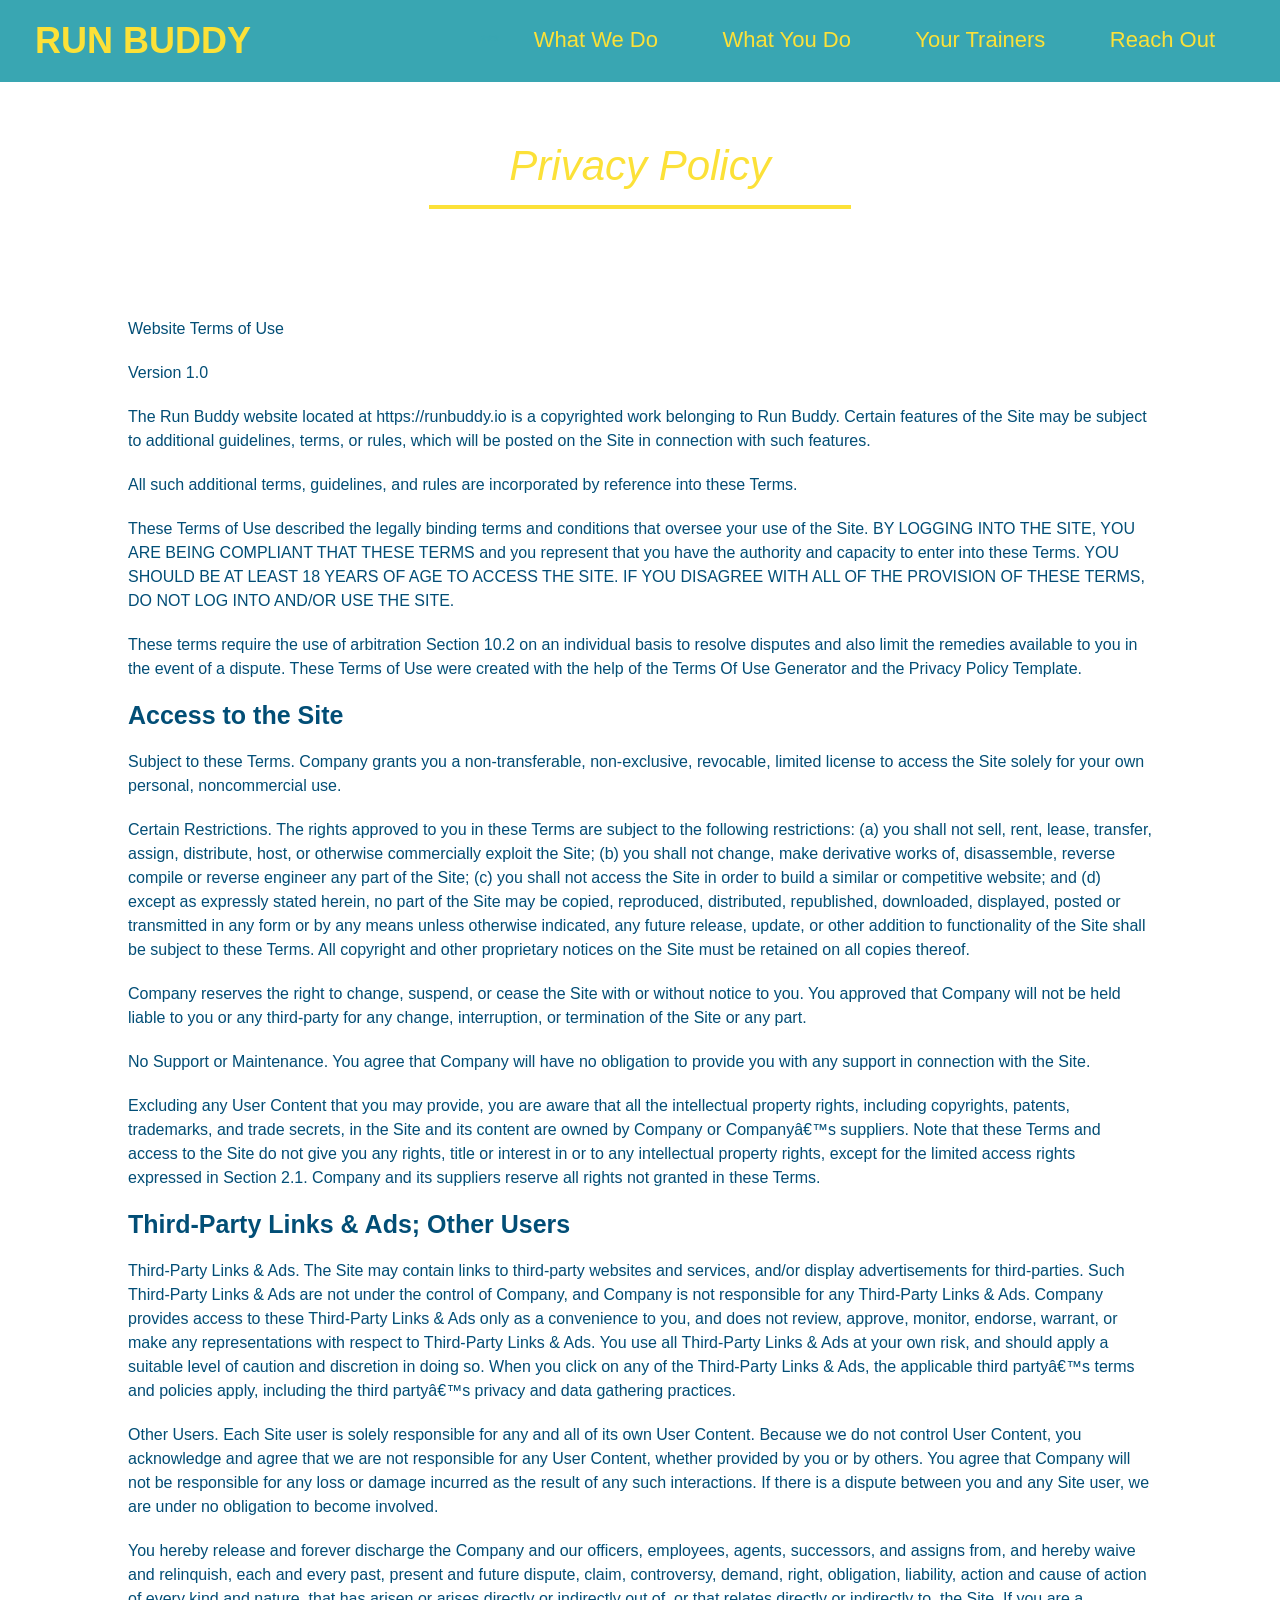
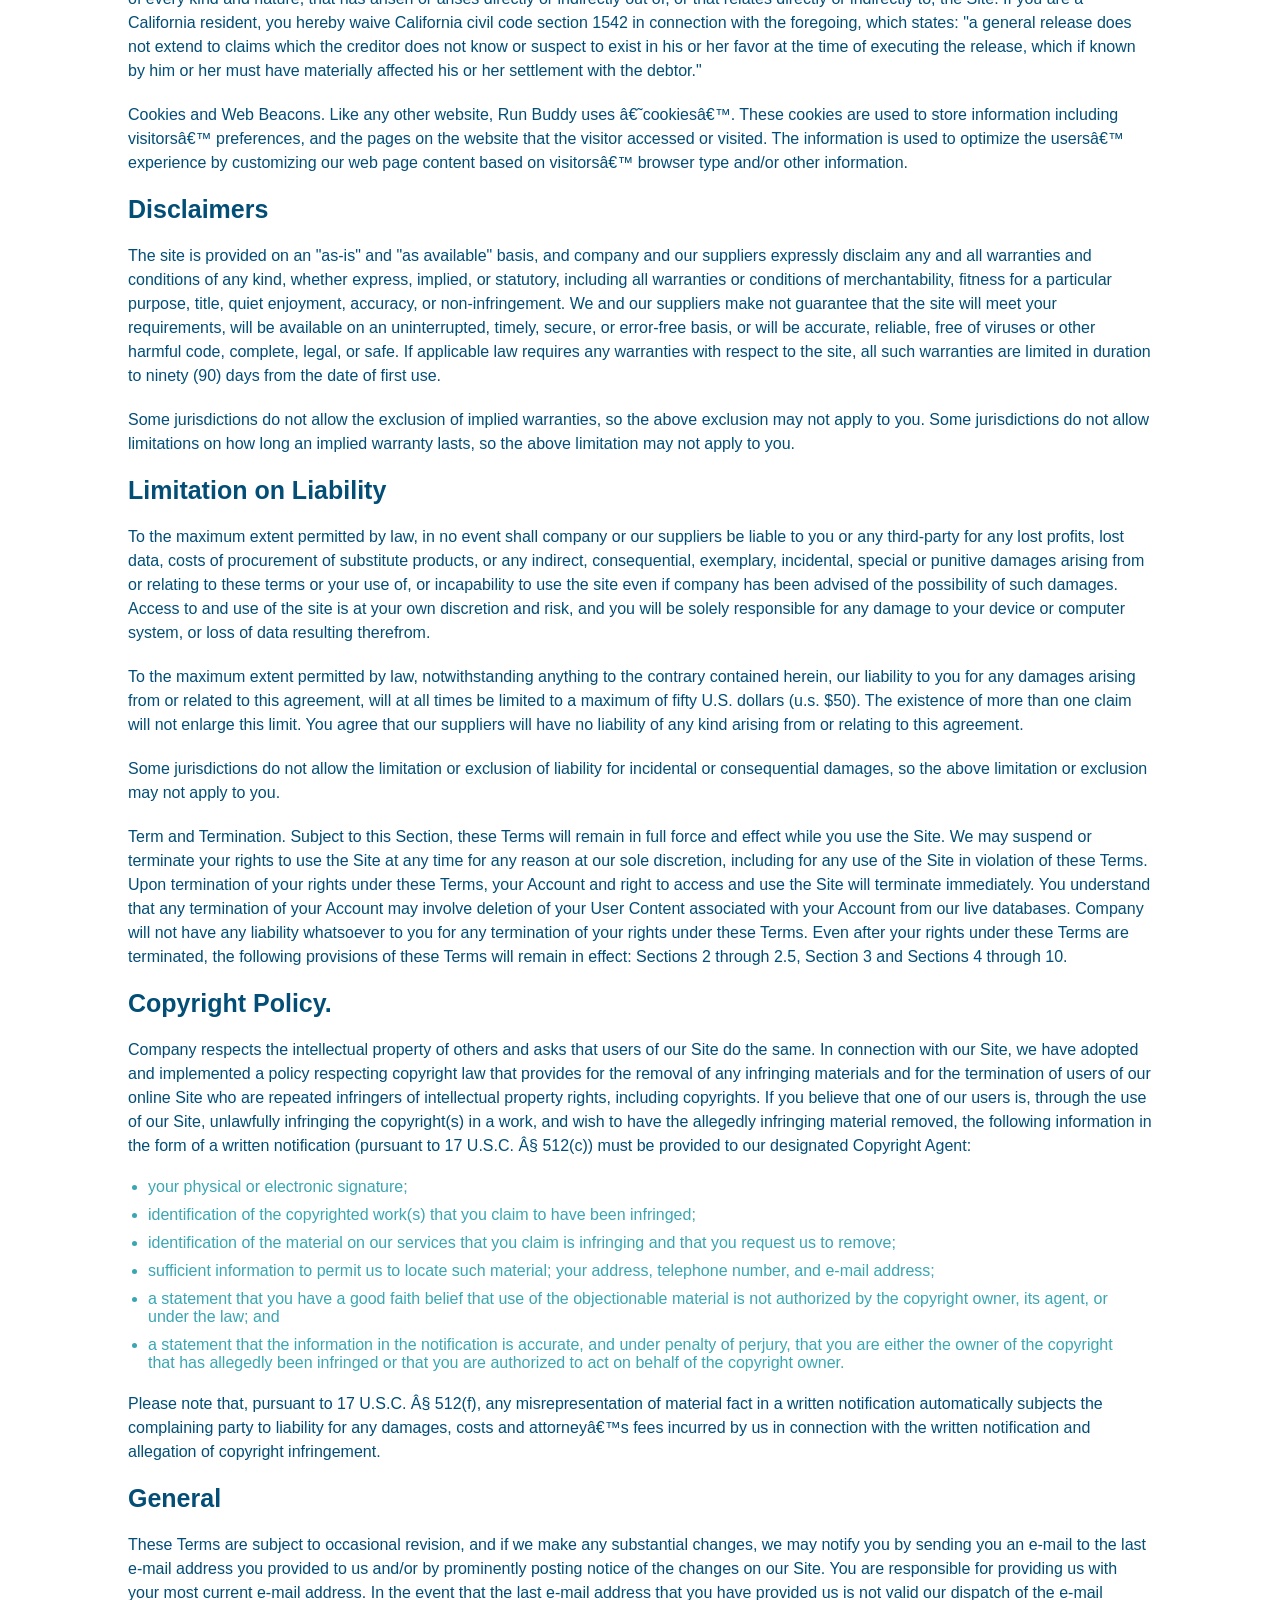
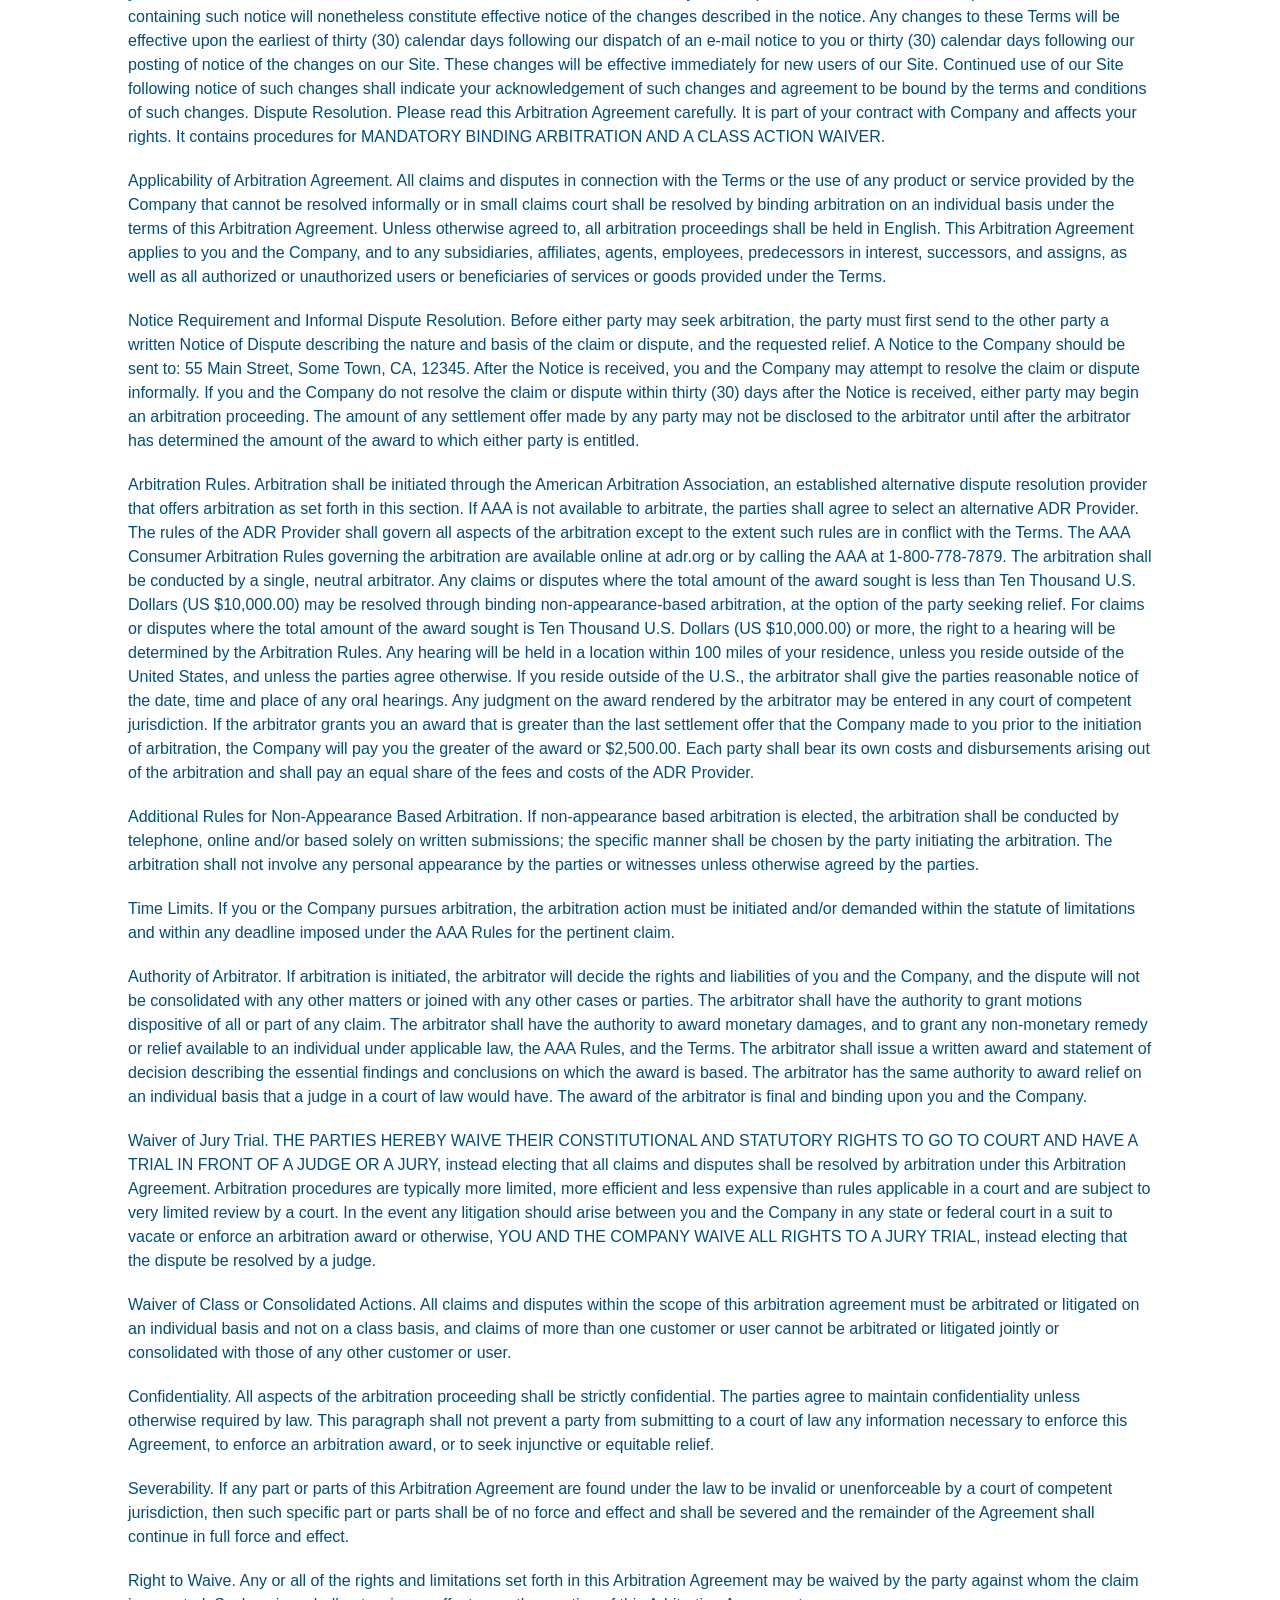
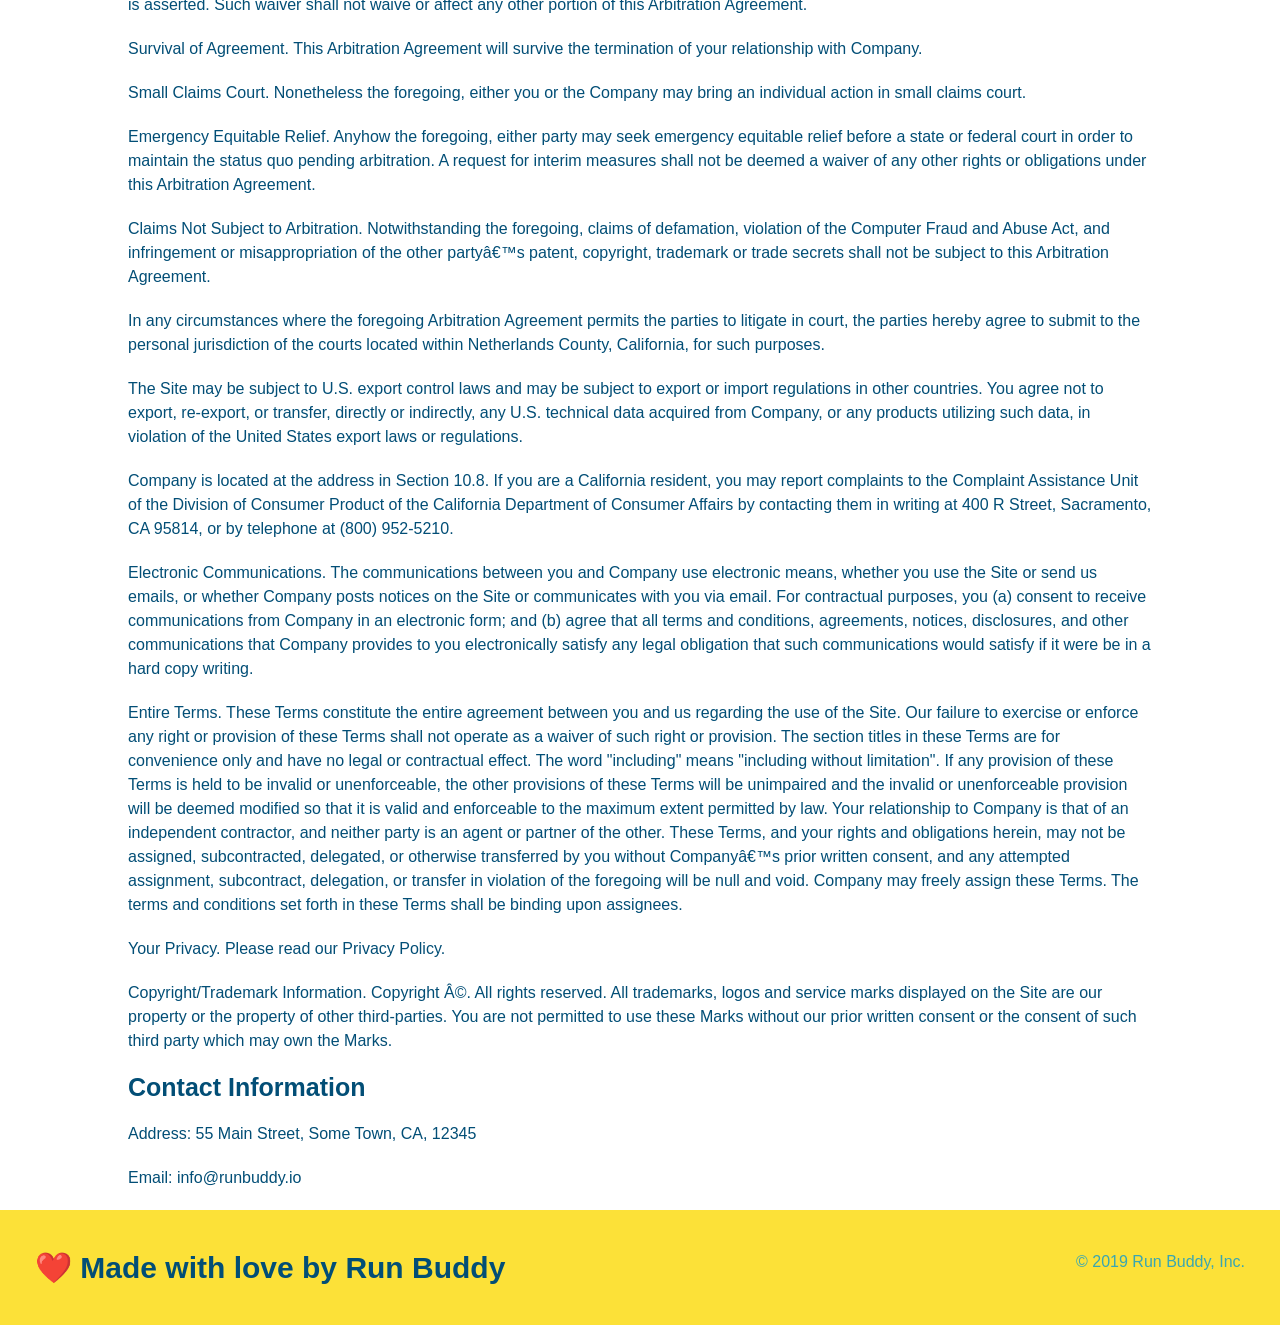
==== privacy-policy.html @ f4cbefba "created privacy policy page" ====
<!DOCTYPE html>
<html lang="eng">
    <head>
        <meta charset="UTF8" />
        <title>Privacy Policy - Run Buddy</title>
        <link rel="stylesheet" href="./assets/css/style.css" />
        <link rel="stylesheet" href="./assets/css/secondary-styles.css" />
    </head>

<header>
    <h1>
        <a href="./index.html">RUN BUDDY</a>
    </h1>
<nav>
<!--unordered list element-->
<ul>
    <!--list item element-->***
    <li>    
        <!--anchor element-->
        <a href="./index.html#what-we-do">What We Do</a>
    </li>
    <li>
        <a href="./index.html#what-you-do">What You Do</a>
    </li>
    <li>
        <a href="./index.html#your-trainers">Your Trainers</a>
    </li>
    <li>
        <a href="./index.html#reach-out">Reach Out</a>
    </li>
</ul>
</nav>
</header>  
<!--hero section start-->
<section class="hero hero-secondary">
    <h2 class="page-title">Privacy Policy</h2>
</section>
<!--Privacy Policy info article-->
<article class="secondary-content">
    
    <p>
        Website Terms of Use
      </p>

      <p>
        Version 1.0
      </p>

      <p>
        The Run Buddy website located at https://runbuddy.io is a copyrighted work belonging to Run Buddy. Certain
        features of the Site may be subject to additional guidelines, terms, or rules, which will be posted on the Site
        in connection with such features.
      </p>

      <p>
        All such additional terms, guidelines, and rules are incorporated by reference into these Terms.
      </p>

      <p>
        These Terms of Use described the legally binding terms and conditions that oversee your use of the Site. BY
        LOGGING INTO THE SITE, YOU ARE BEING COMPLIANT THAT THESE TERMS and you represent that you have the authority
        and capacity to enter into these Terms. YOU SHOULD BE AT LEAST 18 YEARS OF AGE TO ACCESS THE SITE. IF YOU
        DISAGREE WITH ALL OF THE PROVISION OF THESE TERMS, DO NOT LOG INTO AND/OR USE THE SITE.
      </p>

      <p>
        These terms require the use of arbitration Section 10.2 on an individual basis to resolve disputes and also
        limit the remedies available to you in the event of a dispute. These Terms of Use were created with the help of
        the Terms Of Use Generator and the Privacy Policy Template.
      </p>

      <h3>
        Access to the Site
      </h3>

      <p>
        Subject to these Terms. Company grants you a non-transferable, non-exclusive, revocable, limited license to
        access the Site solely for your own personal, noncommercial use.
      </p>

      <p>
        Certain Restrictions. The rights approved to you in these Terms are subject to the following restrictions: (a)
        you shall not sell, rent, lease, transfer, assign, distribute, host, or otherwise commercially exploit the Site;
        (b) you shall not change, make derivative works of, disassemble, reverse compile or reverse engineer any part of
        the Site; (c) you shall not access the Site in order to build a similar or competitive website; and (d) except
        as expressly stated herein, no part of the Site may be copied, reproduced, distributed, republished, downloaded,
        displayed, posted or transmitted in any form or by any means unless otherwise indicated, any future release,
        update, or other addition to functionality of the Site shall be subject to these Terms. All copyright and other
        proprietary notices on the Site must be retained on all copies thereof.
      </p>

      <p>
        Company reserves the right to change, suspend, or cease the Site with or without notice to you. You approved
        that Company will not be held liable to you or any third-party for any change, interruption, or termination of
        the Site or any part.
      </p>

      <p>
        No Support or Maintenance. You agree that Company will have no obligation to provide you with any support in
        connection with the Site.
      </p>

      <p>
        Excluding any User Content that you may provide, you are aware that all the intellectual property rights,
        including copyrights, patents, trademarks, and trade secrets, in the Site and its content are owned by Company
        or Companyâ€™s suppliers. Note that these Terms and access to the Site do not give you any rights, title or
        interest in or to any intellectual property rights, except for the limited access rights expressed in Section
        2.1. Company and its suppliers reserve all rights not granted in these Terms.
      </p>

      <h3>
        Third-Party Links & Ads; Other Users
      </h3>

      <p>
        Third-Party Links & Ads. The Site may contain links to third-party websites and services, and/or display
        advertisements for third-parties. Such Third-Party Links & Ads are not under the control of Company, and Company
        is not responsible for any Third-Party Links & Ads. Company provides access to these Third-Party Links & Ads
        only as a convenience to you, and does not review, approve, monitor, endorse, warrant, or make any
        representations with respect to Third-Party Links & Ads. You use all Third-Party Links & Ads at your own risk,
        and should apply a suitable level of caution and discretion in doing so. When you click on any of the
        Third-Party Links & Ads, the applicable third partyâ€™s terms and policies apply, including the third partyâ€™s
        privacy and data gathering practices.
      </p>

      <p>
        Other Users. Each Site user is solely responsible for any and all of its own User Content. Because we do not
        control User Content, you acknowledge and agree that we are not responsible for any User Content, whether
        provided by you or by others. You agree that Company will not be responsible for any loss or damage incurred as
        the result of any such interactions. If there is a dispute between you and any Site user, we are under no
        obligation to become involved.
      </p>

      <p>
        You hereby release and forever discharge the Company and our officers, employees, agents, successors, and
        assigns from, and hereby waive and relinquish, each and every past, present and future dispute, claim,
        controversy, demand, right, obligation, liability, action and cause of action of every kind and nature, that has
        arisen or arises directly or indirectly out of, or that relates directly or indirectly to, the Site. If you are
        a California resident, you hereby waive California civil code section 1542 in connection with the foregoing,
        which states: "a general release does not extend to claims which the creditor does not know or suspect to exist
        in his or her favor at the time of executing the release, which if known by him or her must have materially
        affected his or her settlement with the debtor."
      </p>

      <p>
        Cookies and Web Beacons. Like any other website, Run Buddy uses â€˜cookiesâ€™. These cookies are used to store
        information including visitorsâ€™ preferences, and the pages on the website that the visitor accessed or visited.
        The information is used to optimize the usersâ€™ experience by customizing our web page content based on visitorsâ€™
        browser type and/or other information.
      </p>

      <h3>
        Disclaimers
      </h3>

      <p>
        The site is provided on an "as-is" and "as available" basis, and company and our suppliers expressly disclaim
        any and all warranties and conditions of any kind, whether express, implied, or statutory, including all
        warranties or conditions of merchantability, fitness for a particular purpose, title, quiet enjoyment, accuracy,
        or non-infringement. We and our suppliers make not guarantee that the site will meet your requirements, will be
        available on an uninterrupted, timely, secure, or error-free basis, or will be accurate, reliable, free of
        viruses or other harmful code, complete, legal, or safe. If applicable law requires any warranties with respect
        to the site, all such warranties are limited in duration to ninety (90) days from the date of first use.
      </p>

      <p>
        Some jurisdictions do not allow the exclusion of implied warranties, so the above exclusion may not apply to
        you. Some jurisdictions do not allow limitations on how long an implied warranty lasts, so the above limitation
        may not apply to you.
      </p>

      <h3>
        Limitation on Liability
      </h3>

      <p>
        To the maximum extent permitted by law, in no event shall company or our suppliers be liable to you or any
        third-party for any lost profits, lost data, costs of procurement of substitute products, or any indirect,
        consequential, exemplary, incidental, special or punitive damages arising from or relating to these terms or
        your use of, or incapability to use the site even if company has been advised of the possibility of such
        damages. Access to and use of the site is at your own discretion and risk, and you will be solely responsible
        for any damage to your device or computer system, or loss of data resulting therefrom.
      </p>

      <p>
        To the maximum extent permitted by law, notwithstanding anything to the contrary contained herein, our liability
        to you for any damages arising from or related to this agreement, will at all times be limited to a maximum of
        fifty U.S. dollars (u.s. $50). The existence of more than one claim will not enlarge this limit. You agree that
        our suppliers will have no liability of any kind arising from or relating to this agreement.
      </p>

      <p>
        Some jurisdictions do not allow the limitation or exclusion of liability for incidental or consequential
        damages, so the above limitation or exclusion may not apply to you.
      </p>

      <p>
        Term and Termination. Subject to this Section, these Terms will remain in full force and effect while you use
        the Site. We may suspend or terminate your rights to use the Site at any time for any reason at our sole
        discretion, including for any use of the Site in violation of these Terms. Upon termination of your rights under
        these Terms, your Account and right to access and use the Site will terminate immediately. You understand that
        any termination of your Account may involve deletion of your User Content associated with your Account from our
        live databases. Company will not have any liability whatsoever to you for any termination of your rights under
        these Terms. Even after your rights under these Terms are terminated, the following provisions of these Terms
        will remain in effect: Sections 2 through 2.5, Section 3 and Sections 4 through 10.
      </p>

      <h3>
        Copyright Policy.
      </h3>

      <p>
        Company respects the intellectual property of others and asks that users of our Site do the same. In connection
        with our Site, we have adopted and implemented a policy respecting copyright law that provides for the removal
        of any infringing materials and for the termination of users of our online Site who are repeated infringers of
        intellectual property rights, including copyrights. If you believe that one of our users is, through the use of
        our Site, unlawfully infringing the copyright(s) in a work, and wish to have the allegedly infringing material
        removed, the following information in the form of a written notification (pursuant to 17 U.S.C. Â§ 512(c)) must
        be provided to our designated Copyright Agent:
      </p>

      <ul>
        <li>
          your physical or electronic signature;
        </li>
        <li>
          identification of the copyrighted work(s) that you claim to have been infringed;
        </li>
        <li>
          identification of the material on our services that you claim is infringing and that you request us to remove;
        </li>
        <li>
          sufficient information to permit us to locate such material; your address, telephone number, and e-mail
          address;
        </li>
        <li>
          a statement that you have a good faith belief that use of the objectionable material is not authorized by the
          copyright owner, its agent, or under the law; and
        </li>
        <li>
          a statement that the information in the notification is accurate, and under penalty of perjury, that you are
          either the owner of the copyright that has allegedly been infringed or that you are authorized to act on
          behalf of the copyright owner.
        </li>
      </ul>

      <p>
        Please note that, pursuant to 17 U.S.C. Â§ 512(f), any misrepresentation of material fact in a written
        notification automatically subjects the complaining party to liability for any damages, costs and attorneyâ€™s
        fees incurred by us in connection with the written notification and allegation of copyright infringement.
      </p>

      <h3>
        General
      </h3>

      <p>
        These Terms are subject to occasional revision, and if we make any substantial changes, we may notify you by
        sending you an e-mail to the last e-mail address you provided to us and/or by prominently posting notice of the
        changes on our Site. You are responsible for providing us with your most current e-mail address. In the event
        that the last e-mail address that you have provided us is not valid our dispatch of the e-mail containing such
        notice will nonetheless constitute effective notice of the changes described in the notice. Any changes to these
        Terms will be effective upon the earliest of thirty (30) calendar days following our dispatch of an e-mail
        notice to you or thirty (30) calendar days following our posting of notice of the changes on our Site. These
        changes will be effective immediately for new users of our Site. Continued use of our Site following notice of
        such changes shall indicate your acknowledgement of such changes and agreement to be bound by the terms and
        conditions of such changes. Dispute Resolution. Please read this Arbitration Agreement carefully. It is part of
        your contract with Company and affects your rights. It contains procedures for MANDATORY BINDING ARBITRATION AND
        A CLASS ACTION WAIVER.
      </p>

      <p>
        Applicability of Arbitration Agreement. All claims and disputes in connection with the Terms or the use of any
        product or service provided by the Company that cannot be resolved informally or in small claims court shall be
        resolved by binding arbitration on an individual basis under the terms of this Arbitration Agreement. Unless
        otherwise agreed to, all arbitration proceedings shall be held in English. This Arbitration Agreement applies to
        you and the Company, and to any subsidiaries, affiliates, agents, employees, predecessors in interest,
        successors, and assigns, as well as all authorized or unauthorized users or beneficiaries of services or goods
        provided under the Terms.
      </p>

      <p>
        Notice Requirement and Informal Dispute Resolution. Before either party may seek arbitration, the party must
        first send to the other party a written Notice of Dispute describing the nature and basis of the claim or
        dispute, and the requested relief. A Notice to the Company should be sent to: 55 Main Street, Some Town, CA,
        12345. After the Notice is received, you and the Company may attempt to resolve the claim or dispute informally.
        If you and the Company do not resolve the claim or dispute within thirty (30) days after the Notice is received,
        either party may begin an arbitration proceeding. The amount of any settlement offer made by any party may not
        be disclosed to the arbitrator until after the arbitrator has determined the amount of the award to which either
        party is entitled.
      </p>

      <p>
        Arbitration Rules. Arbitration shall be initiated through the American Arbitration Association, an established
        alternative dispute resolution provider that offers arbitration as set forth in this section. If AAA is not
        available to arbitrate, the parties shall agree to select an alternative ADR Provider. The rules of the ADR
        Provider shall govern all aspects of the arbitration except to the extent such rules are in conflict with the
        Terms. The AAA Consumer Arbitration Rules governing the arbitration are available online at adr.org or by
        calling the AAA at 1-800-778-7879. The arbitration shall be conducted by a single, neutral arbitrator. Any
        claims or disputes where the total amount of the award sought is less than Ten Thousand U.S. Dollars (US
        $10,000.00) may be resolved through binding non-appearance-based arbitration, at the option of the party seeking
        relief. For claims or disputes where the total amount of the award sought is Ten Thousand U.S. Dollars (US
        $10,000.00) or more, the right to a hearing will be determined by the Arbitration Rules. Any hearing will be
        held in a location within 100 miles of your residence, unless you reside outside of the United States, and
        unless the parties agree otherwise. If you reside outside of the U.S., the arbitrator shall give the parties
        reasonable notice of the date, time and place of any oral hearings. Any judgment on the award rendered by the
        arbitrator may be entered in any court of competent jurisdiction. If the arbitrator grants you an award that is
        greater than the last settlement offer that the Company made to you prior to the initiation of arbitration, the
        Company will pay you the greater of the award or $2,500.00. Each party shall bear its own costs and
        disbursements arising out of the arbitration and shall pay an equal share of the fees and costs of the ADR
        Provider.
      </p>

      <p>
        Additional Rules for Non-Appearance Based Arbitration. If non-appearance based arbitration is elected, the
        arbitration shall be conducted by telephone, online and/or based solely on written submissions; the specific
        manner shall be chosen by the party initiating the arbitration. The arbitration shall not involve any personal
        appearance by the parties or witnesses unless otherwise agreed by the parties.
      </p>

      <p>
        Time Limits. If you or the Company pursues arbitration, the arbitration action must be initiated and/or demanded
        within the statute of limitations and within any deadline imposed under the AAA Rules for the pertinent claim.
      </p>

      <p>
        Authority of Arbitrator. If arbitration is initiated, the arbitrator will decide the rights and liabilities of
        you and the Company, and the dispute will not be consolidated with any other matters or joined with any other
        cases or parties. The arbitrator shall have the authority to grant motions dispositive of all or part of any
        claim. The arbitrator shall have the authority to award monetary damages, and to grant any non-monetary remedy
        or relief available to an individual under applicable law, the AAA Rules, and the Terms. The arbitrator shall
        issue a written award and statement of decision describing the essential findings and conclusions on which the
        award is based. The arbitrator has the same authority to award relief on an individual basis that a judge in a
        court of law would have. The award of the arbitrator is final and binding upon you and the Company.
      </p>

      <p>
        Waiver of Jury Trial. THE PARTIES HEREBY WAIVE THEIR CONSTITUTIONAL AND STATUTORY RIGHTS TO GO TO COURT AND HAVE
        A TRIAL IN FRONT OF A JUDGE OR A JURY, instead electing that all claims and disputes shall be resolved by
        arbitration under this Arbitration Agreement. Arbitration procedures are typically more limited, more efficient
        and less expensive than rules applicable in a court and are subject to very limited review by a court. In the
        event any litigation should arise between you and the Company in any state or federal court in a suit to vacate
        or enforce an arbitration award or otherwise, YOU AND THE COMPANY WAIVE ALL RIGHTS TO A JURY TRIAL, instead
        electing that the dispute be resolved by a judge.
      </p>

      <p>
        Waiver of Class or Consolidated Actions. All claims and disputes within the scope of this arbitration agreement
        must be arbitrated or litigated on an individual basis and not on a class basis, and claims of more than one
        customer or user cannot be arbitrated or litigated jointly or consolidated with those of any other customer or
        user.
      </p>

      <p>
        Confidentiality. All aspects of the arbitration proceeding shall be strictly confidential. The parties agree to
        maintain confidentiality unless otherwise required by law. This paragraph shall not prevent a party from
        submitting to a court of law any information necessary to enforce this Agreement, to enforce an arbitration
        award, or to seek injunctive or equitable relief.
      </p>

      <p>
        Severability. If any part or parts of this Arbitration Agreement are found under the law to be invalid or
        unenforceable by a court of competent jurisdiction, then such specific part or parts shall be of no force and
        effect and shall be severed and the remainder of the Agreement shall continue in full force and effect.
      </p>

      <p>
        Right to Waive. Any or all of the rights and limitations set forth in this Arbitration Agreement may be waived
        by the party against whom the claim is asserted. Such waiver shall not waive or affect any other portion of this
        Arbitration Agreement.
      </p>

      <p>
        Survival of Agreement. This Arbitration Agreement will survive the termination of your relationship with
        Company.
      </p>

      <p>
        Small Claims Court. Nonetheless the foregoing, either you or the Company may bring an individual action in small
        claims court.
      </p>

      <p>
        Emergency Equitable Relief. Anyhow the foregoing, either party may seek emergency equitable relief before a
        state or federal court in order to maintain the status quo pending arbitration. A request for interim measures
        shall not be deemed a waiver of any other rights or obligations under this Arbitration Agreement.
      </p>

      <p>
        Claims Not Subject to Arbitration. Notwithstanding the foregoing, claims of defamation, violation of the
        Computer Fraud and Abuse Act, and infringement or misappropriation of the other partyâ€™s patent, copyright,
        trademark or trade secrets shall not be subject to this Arbitration Agreement.
      </p>

      <p>
        In any circumstances where the foregoing Arbitration Agreement permits the parties to litigate in court, the
        parties hereby agree to submit to the personal jurisdiction of the courts located within Netherlands County,
        California, for such purposes.
      </p>

      <p>
        The Site may be subject to U.S. export control laws and may be subject to export or import regulations in other
        countries. You agree not to export, re-export, or transfer, directly or indirectly, any U.S. technical data
        acquired from Company, or any products utilizing such data, in violation of the United States export laws or
        regulations.
      </p>

      <p>
        Company is located at the address in Section 10.8. If you are a California resident, you may report complaints
        to the Complaint Assistance Unit of the Division of Consumer Product of the California Department of Consumer
        Affairs by contacting them in writing at 400 R Street, Sacramento, CA 95814, or by telephone at (800) 952-5210.
      </p>

      <p>
        Electronic Communications. The communications between you and Company use electronic means, whether you use the
        Site or send us emails, or whether Company posts notices on the Site or communicates with you via email. For
        contractual purposes, you (a) consent to receive communications from Company in an electronic form; and (b)
        agree that all terms and conditions, agreements, notices, disclosures, and other communications that Company
        provides to you electronically satisfy any legal obligation that such communications would satisfy if it were be
        in a hard copy writing.
      </p>

      <p>
        Entire Terms. These Terms constitute the entire agreement between you and us regarding the use of the Site. Our
        failure to exercise or enforce any right or provision of these Terms shall not operate as a waiver of such right
        or provision. The section titles in these Terms are for convenience only and have no legal or contractual
        effect. The word "including" means "including without limitation". If any provision of these Terms is held to be
        invalid or unenforceable, the other provisions of these Terms will be unimpaired and the invalid or
        unenforceable provision will be deemed modified so that it is valid and enforceable to the maximum extent
        permitted by law. Your relationship to Company is that of an independent contractor, and neither party is an
        agent or partner of the other. These Terms, and your rights and obligations herein, may not be assigned,
        subcontracted, delegated, or otherwise transferred by you without Companyâ€™s prior written consent, and any
        attempted assignment, subcontract, delegation, or transfer in violation of the foregoing will be null and void.
        Company may freely assign these Terms. The terms and conditions set forth in these Terms shall be binding upon
        assignees.
      </p>

      <p>
        Your Privacy. Please read our Privacy Policy.
      </p>

      <p>
        Copyright/Trademark Information. Copyright Â©. All rights reserved. All trademarks, logos and service marks
        displayed on the Site are our property or the property of other third-parties. You are not permitted to use
        these Marks without our prior written consent or the consent of such third party which may own the Marks.
      </p>

      <h3>
        Contact Information
      </h3>

      <p>
        Address: 55 Main Street, Some Town, CA, 12345
      </p>

      <p>
        Email: info@runbuddy.io
      </p>
</article>




<!--footer-->
<footer>
    <h2>❤️ Made with love by Run Buddy</h2>
        <div>
                &copy; 2019 Run Buddy, Inc.
        </div>
</footer>
</body>
</html>
---- assets/css/style.css ----
*
    {
        margin: 0;
        padding: 0;
        box-sizing: border-box;
    }

body
    {
        color: #39a6b2;
        font-family: Helvetica, Arial, sans-serif;
    }
/* apply styles to <header>*/
header
    {
        padding: 20px 35px;
        background-color: #39a6b2;
    }

header h1
    {
        font-weight: bold;
        font-size: 36px;
        color: #fce138;
        margin:0;
        display: inline;
    }

header a
    {
        text-decoration: none;
        color: #fce138;
    }

header nav
    {
        float: right;
        margin: 7px 0;
    }

header nav ul li 
    {
        display: inline;
    }
    
header nav ul li a
    {
        margin: 0 30px;
        font-weight: lighter;
        font-size: 22px;
    }

/* apply styles to the footer*/
footer  
    {
        background: #fce138;
        width: 100%;
        padding: 40px 35px;
    }

footer h2 
    {
        display: inline;
        color: #024e76;
        font-size: 30px;
        margin: 0;
    }

footer div 
    {
        float: right;
        line-height: 1.5;
        text-align: right;
    }

footer a
    {
        color: #024e76;
    }

section 
    {
        padding: 60px;
    }

/* hero style start*/
.hero 
    {
        background-image: url("../images/hero-bg.jpg");
        height:600px;
        background-size: cover;
        background-position: center;
        position: relative;
    }

    .hero-form
    {
        background-color: #fce138;
        padding: 20px;
        width: 500px;
        color: #024e76;
        border: solid 3px #024e76;
        position: absolute;
        bottom: 120px;
        right: 140px;
    }

.hero-form p
    {
        margin: 5px 0 15px 0;
    }

.hero-form h3 
    {
        font-size: xx-large;
        margin: 0;
    }

.form-input
    {
        border: 1px solid #024e76;
        display: block;
        padding: 7px 15px;
        font-size: 16px;
        color: #024e76;
        width: 100%;
        margin-bottom: 15px;
    }

.hero-form label 
    {
        margin: 0 5px;
    }

.hero-form button
    {
        background-color: navy;
        color: #fce138;
        border:none;
        padding: 10px 20px;
        font-size: 16px;
    }
/*hero style ends*/

/*start style info section*/

.section-title
    {
        font-size: 55px;
        color: #024e76;
        margin-bottom: 35px;
        padding: 0 100px 20px 100px;
        border-bottom: 3px solid; 
        display: inline-block;
    }

.primary-border
    {
        border-color: #fce138;
    }

.secondary-border
    {
        border-color: #39a6b2;
    }

.intro 
    {
        text-align: center;
    }

.intro h2
    {
        font-size: 55px;
        color: #024e76;
        margin-bottom: 35px;
        padding: 0 100px 20px 100px;
        border-bottom: 3px solid;
        border-color: #fce138; 
        display: inline-block;
    }

.intro p
    {
        line-height: 1.7;
        color: #39a6b2;
        width: 80%;
        font-size: 20px;
        margin: 0 auto 0 auto;
    }

.steps  
    {
        text-align: center;
        background-color: #fce138;
        
    }

.steps div
{
    margin-bottom: 80px;
    text-align: center;
}

.steps img
    {
        width: 15%;
        margin: 10px 0;
    }

.steps h3
    {
        color: #024e76;
        font-size: 46px;
        margin-top: 10px;
    }

.steps p
    {
        color: #39a6b2;
        font-size: 23px;
    }

.steps span
    {
        font-size: 38px;
    }

/* start styling trainer info*/

.trainers 
    {
        text-align: center;
    }

.trainer
    {
        width: 900px;
        margin: 0 auto 30px auto;
        background: #024e76;
        color: #fce138;
        overflow: auto;
    }

.trainer img
    {
        width: 35%;
        float: left;
    }

.trainer-bio
    {
        padding: 35px;
        float: left;
        width: 65%;
    }

.trainer-bio h3
    {
        font-size: 32px;
        margin-bottom: 8px;
    }

.trainer-bio h4
    {
        font-weight: lighter;
        font-size: 26px;
        margin-bottom: 25px;
    }

.trainer-bio p
    {
        font-size: 17px;
        line-height: 1.3;
    }

.text-left
    {
        text-align: left;
    }

.text-right
    {
        text-align: right;
    }
/* end styling trainer info*/

/* start styling reach out section*/
.contact
    {
        text-align: center;
        background-color: #024e76;
    }

.contact h2
    {
        color: #fce138;
    }

.contact-info iframe
    {
        width: 350px;
        height: 350px;
    }

.contact-info div
    {
        width: 400px;
        display: inline-block;
        text-align: left;
        vertical-align: top;
        margin: 30px 0 0 60px;
    }

.contact h3 
    {
        color: #fce138;
        font-size: 32px;
    }

.contact-info p, .contact-info address 
    {
        margin: 20px 0;
        line-height: 1.5;
        font-size: 15px;
        font-style: normal;
        color: white;
    }

.contact-info a
    {
        color: #fce138;
    }

/*reach out style end*/
---- assets/css/secondary-styles.css ----
.hero 
    {
        background-position: bottom;
        height: 195px;
        text-align: center;
        margin-bottom: 40px;
    }

.page-title
    {
        color: #fce138;
        display: inline-block;
        border-bottom: 4px solid;
        padding: 0 80px 15px 80px;
        font-weight: normal;
        font-size: 42px;
        font-style: italic;
    }

.secondary-content
    {
        width: 80%;
        margin: 0 auto 0 auto;
        color: #024e76;
    }

.secondary-content h3
    {
        font-size: 25px;
        margin: 20px 0 20px 0;
    }

.secondary-content p
    {
        font-size: 16px;
        line-height: 1.5;
        margin: 20px 0 20px 0;
    }

.secondary-content ul
    {
        margin: 15px 20px 15px 20px;
    }

.secondary-content li
    {
        color: #39a6b2;
        margin: 10px 0 10px 0;
    }
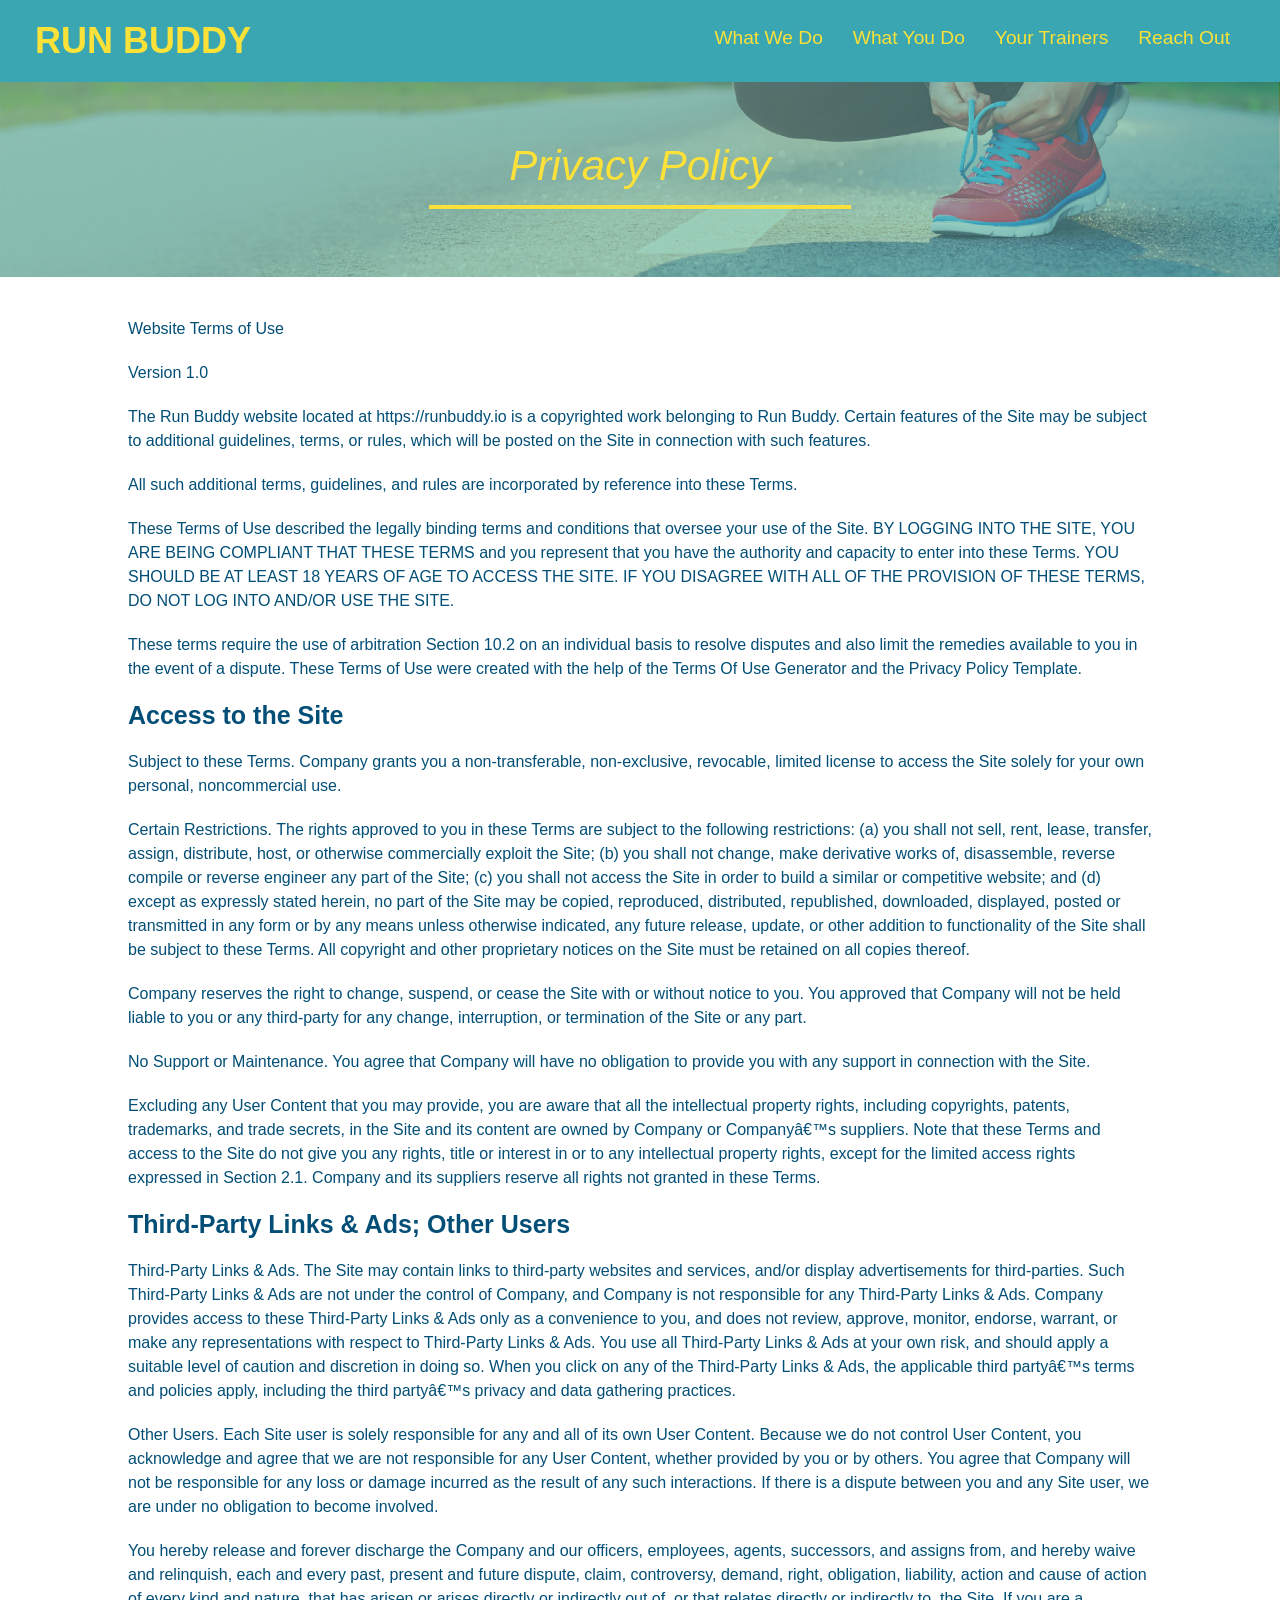
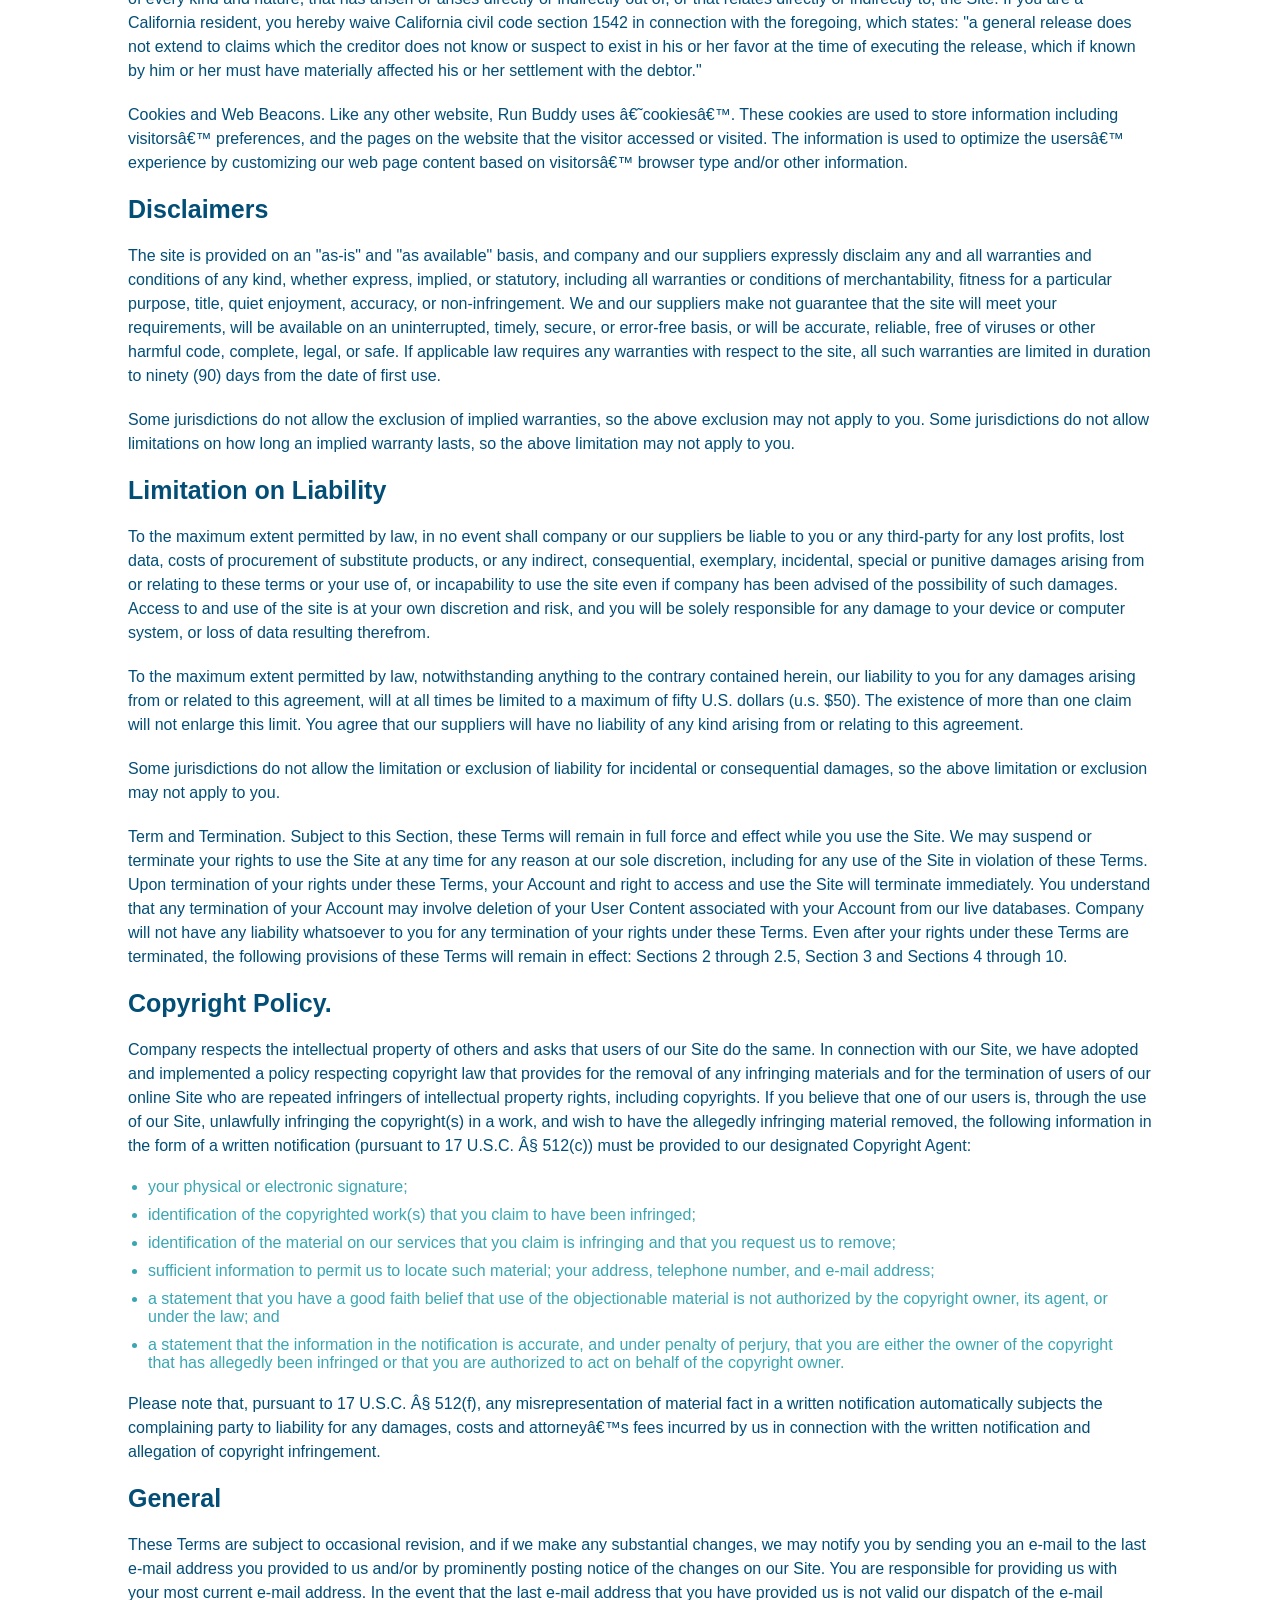
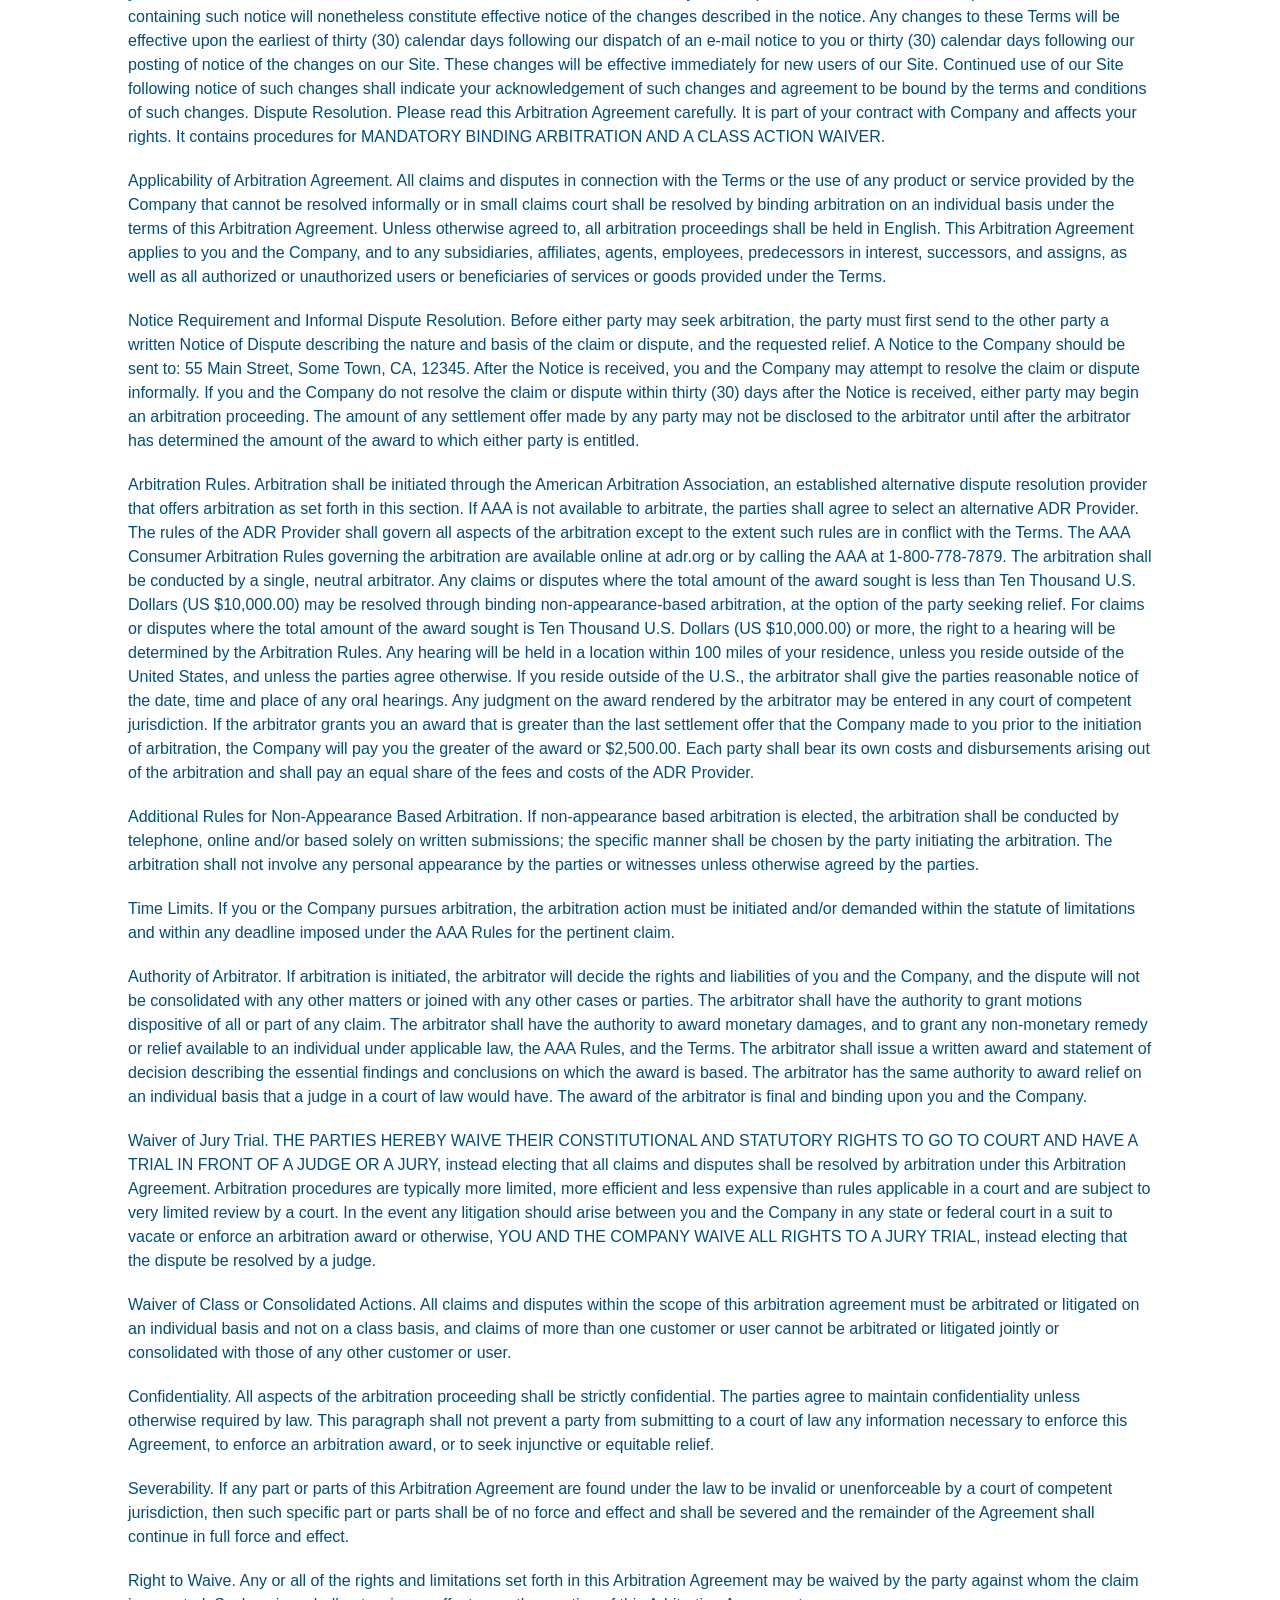
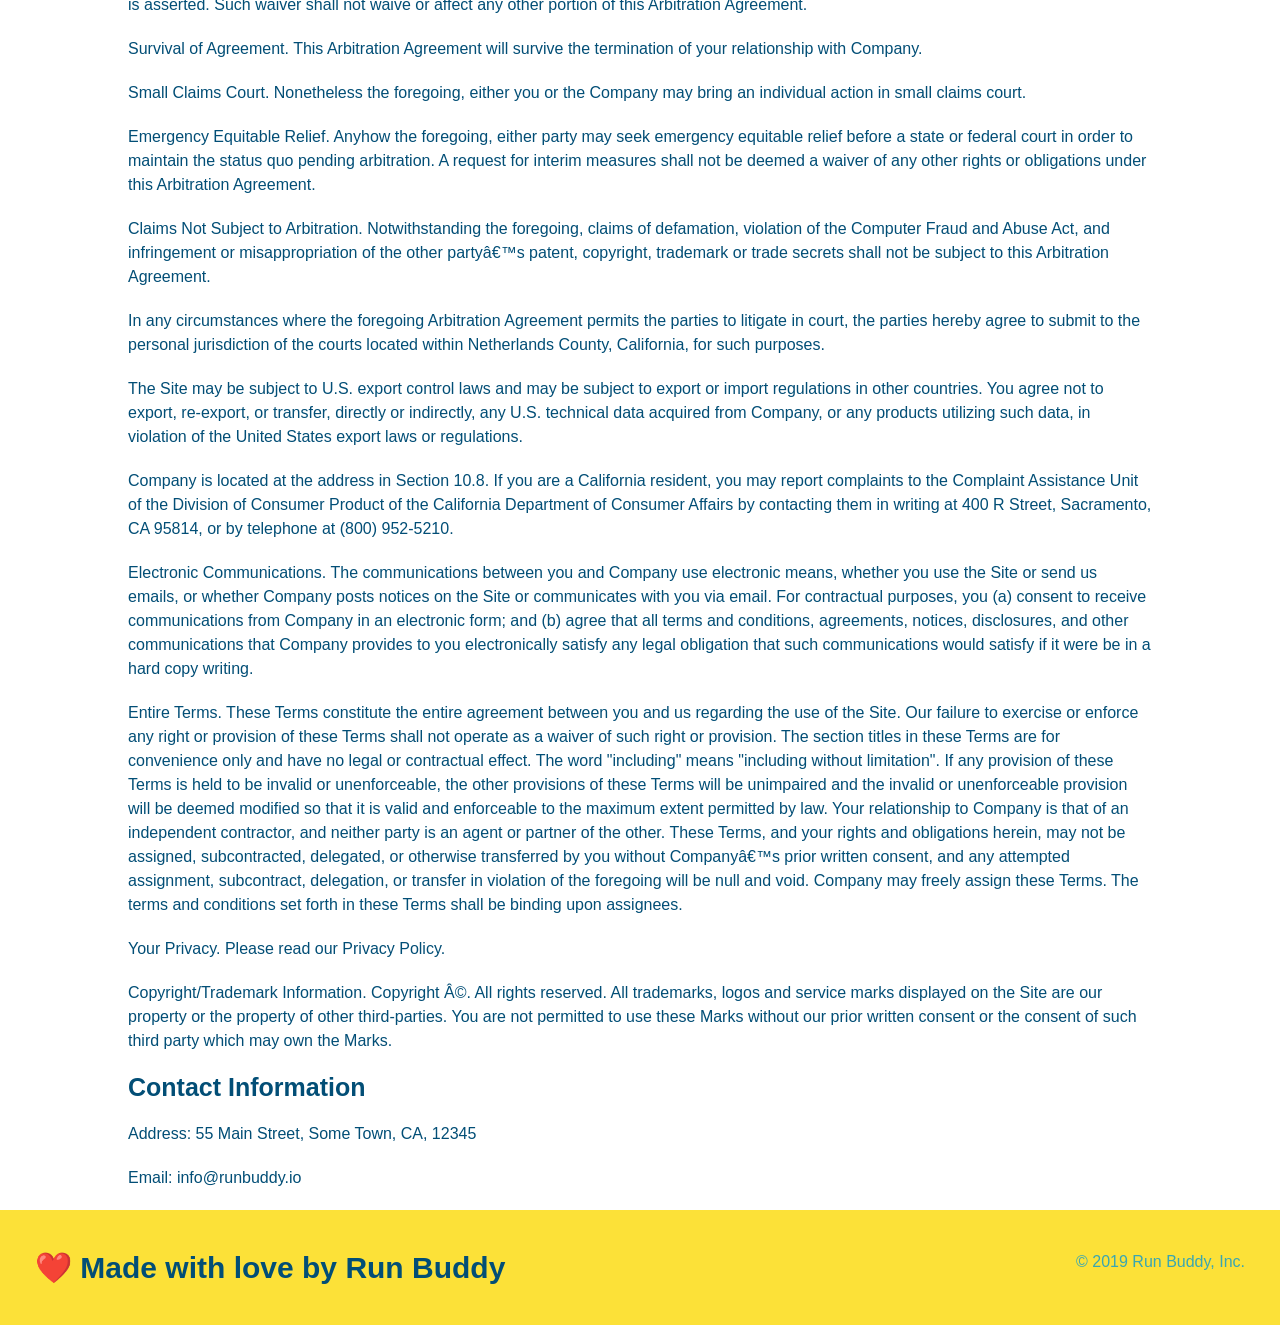
==== commit bf712c33: "adding mediaqueries" ====
--- a/privacy-policy.html
+++ b/privacy-policy.html
@@ -1,6 +1,7 @@
 <!DOCTYPE html>
 <html lang="eng">
     <head>
+      <meta name="viewport" content="width=device-width, initial-scale=1.0" />
         <meta charset="UTF8" />
         <title>Privacy Policy - Run Buddy</title>
         <link rel="stylesheet" href="./assets/css/style.css" />
--- a/assets/css/style.css
+++ b/assets/css/style.css
@@ -15,6 +15,9 @@
     {
         padding: 20px 35px;
         background-color: #39a6b2;
+        display: flex;
+        justify-content: space-between;
+        flex-wrap: wrap;
     }
 
 header h1
@@ -23,7 +26,6 @@
         font-size: 36px;
         color: #fce138;
         margin:0;
-        display: inline;
     }
 
 header a
@@ -34,33 +36,39 @@
 
 header nav
     {
-        float: right;
         margin: 7px 0;
     }
 
-header nav ul li 
-    {
-        display: inline;
+header nav ul
+    {
+        display: flex;
+        flex-wrap: wrap;
+        justify-content: space-between;
+        align-items: center;
+        list-style: none;
     }
     
 header nav ul li a
     {
-        margin: 0 30px;
+        padding: 10px 15px;
         font-weight: lighter;
-        font-size: 22px;
+        font-size: 1.5vw;
     }
 
 /* apply styles to the footer*/
 footer  
     {
+        display: flex; 
+        justify-content: space-between;
+        flex-wrap: wrap; 
         background: #fce138;
         width: 100%;
         padding: 40px 35px;
     }
 
 footer h2 
-    {
-        display: inline;
+    
+    {
         color: #024e76;
         font-size: 30px;
         margin: 0;
@@ -68,7 +76,6 @@
 
 footer div 
     {
-        float: right;
         line-height: 1.5;
         text-align: right;
     }
@@ -86,23 +93,40 @@
 /* hero style start*/
 .hero 
     {
+        align-items: flex-start;
+        display: flex;
+        justify-content: center;
+        flex-wrap: wrap;
         background-image: url("../images/hero-bg.jpg");
-        height:600px;
         background-size: cover;
         background-position: center;
-        position: relative;
-    }
+    }
+
+    .hero-cta
+        {
+            width: 35%;
+            text-align: right;
+            margin: 3.5%;
+            color: #fff;
+            font-size: 18px;
+            line-height: 1.2;
+        }
+
+    .hero-cta h2
+        {
+            font-style: italic;
+            font-size: 55px;
+            color: #fce138;
+        }
 
     .hero-form
     {
         background-color: #fce138;
         padding: 20px;
-        width: 500px;
         color: #024e76;
         border: solid 3px #024e76;
-        position: absolute;
-        bottom: 120px;
-        right: 140px;
+        width: 40%;
+        margin: 3.5%;
     }
 
 .hero-form p
@@ -146,12 +170,13 @@
 
 .section-title
     {
-        font-size: 55px;
-        color: #024e76;
-        margin-bottom: 35px;
-        padding: 0 100px 20px 100px;
-        border-bottom: 3px solid; 
-        display: inline-block;
+        padding-bottom: 20px;
+        text-align: center;
+        width: 50%;
+        margin: 0 auto 35px auto;
+        font-size: 48px;
+        color: #024e76;
+        
     }
 
 .primary-border
@@ -162,11 +187,6 @@
 .secondary-border
     {
         border-color: #39a6b2;
-    }
-
-.intro 
-    {
-        text-align: center;
     }
 
 .intro h2
@@ -182,6 +202,7 @@
 
 .intro p
     {
+        text-align: center;
         line-height: 1.7;
         color: #39a6b2;
         width: 80%;
@@ -191,87 +212,110 @@
 
 .steps  
     {
-        text-align: center;
         background-color: #fce138;
-        
-    }
-
-.steps div
-{
-    margin-bottom: 80px;
-    text-align: center;
-}
-
-.steps img
-    {
-        width: 15%;
-        margin: 10px 0;
-    }
-
-.steps h3
-    {
+    }
+
+.step
+    {
+        margin: 50px auto;
+        padding-bottom: 50px;
+        width: 80%;
+        border-bottom: 1px solid #39a6b2;
+        display: flex;
+        flex-wrap: wrap;
+        align-items: center;
+        justify-content: space-between;
+    }
+
+.step-info
+    {
+        flex: 2 70%;
+        display: flex;
+        flex-wrap: wrap;
+        align-items: center;
+    }
+
+.step-img
+    {
+        flex: 1 12%;
+        margin-right: 20px;
+    }
+
+.step h3
+    {
+        flex: 1 30%;
         color: #024e76;
         font-size: 46px;
-        margin-top: 10px;
-    }
-
-.steps p
+    }
+
+.step-text
+    {
+        flex: 12;
+    }
+
+.step-text p
     {
         color: #39a6b2;
-        font-size: 23px;
-    }
-
-.steps span
-    {
-        font-size: 38px;
+        font-size: 18px;
+    }
+
+.step-text h4
+    {
+        font-size: 26px;
+        line-height: 1.5;
+        color: #024e76;
+    }
+
+.step-img img
+    {
+        max-width: 100%;
     }
 
 /* start styling trainer info*/
 
 .trainers 
     {
-        text-align: center;
+        width: 100%;
+        margin: 0 auto;
+        display: flex;
+        flex-wrap: wrap;
+        justify-content: space-around;
     }
 
 .trainer
     {
-        width: 900px;
-        margin: 0 auto 30px auto;
+        margin: 20px;
         background: #024e76;
         color: #fce138;
-        overflow: auto;
+        flex: 1;
     }
 
 .trainer img
     {
-        width: 35%;
-        float: left;
+        width: 100%;
     }
 
 .trainer-bio
     {
-        padding: 35px;
-        float: left;
-        width: 65%;
+        padding: 25px;
+        line-height: 1.3;
     }
 
 .trainer-bio h3
     {
-        font-size: 32px;
-        margin-bottom: 8px;
+        font-size: 28px;
     }
 
 .trainer-bio h4
     {
         font-weight: lighter;
-        font-size: 26px;
-        margin-bottom: 25px;
+        font-size: 22px;
+        margin-bottom: 15px;
     }
 
 .trainer-bio p
     {
         font-size: 17px;
-        line-height: 1.3;
     }
 
 .text-left
@@ -282,13 +326,17 @@
 .text-right
     {
         text-align: right;
+    }
+
+.flex-row
+    {
+        display: flex;
     }
 /* end styling trainer info*/
 
 /* start styling reach out section*/
 .contact
     {
-        text-align: center;
         background-color: #024e76;
     }
 
@@ -297,19 +345,27 @@
         color: #fce138;
     }
 
+.contact-info
+    {
+        display: flex;
+        justify-content: space-between;
+        flex-wrap: wrap;
+    }
+
+.contact-info > *
+    {
+        flex: 1;
+        margin: 15px;
+    }
+
 .contact-info iframe
     {
-        width: 350px;
         height: 350px;
     }
 
 .contact-info div
     {
-        width: 400px;
-        display: inline-block;
-        text-align: left;
-        vertical-align: top;
-        margin: 30px 0 0 60px;
+        
     }
 
 .contact h3 
@@ -322,7 +378,7 @@
     {
         margin: 20px 0;
         line-height: 1.5;
-        font-size: 15px;
+        font-size: 16px;
         font-style: normal;
         color: white;
     }
@@ -332,4 +388,44 @@
         color: #fce138;
     }
 
-/*reach out style end*/+.contact-form input, .contact-form textarea
+    {
+        border: 1px solid #024e76;
+        display: block;
+        padding: 7px 15px;
+        font-size: 16px;
+        color: #024e76;
+        width: 100%;
+        margin-bottom: 15px;
+        margin-top: 5px;
+    }
+
+.contact-form button
+    {
+        width: 100%;
+        border: none;   
+        background: #fce138;
+        color: #024e76;
+        text-align: center;
+        padding: 15px 0;
+        font-size: 16px;
+    }
+
+/*reach out style end*/
+
+/* MediaQuery styles*/ 
+
+@media screen and (max-width:980px)
+{
+  
+}
+
+@media screen and (max-width:768px)
+{
+   
+}
+
+@media screen and (max-width: 575px)
+{
+
+}
